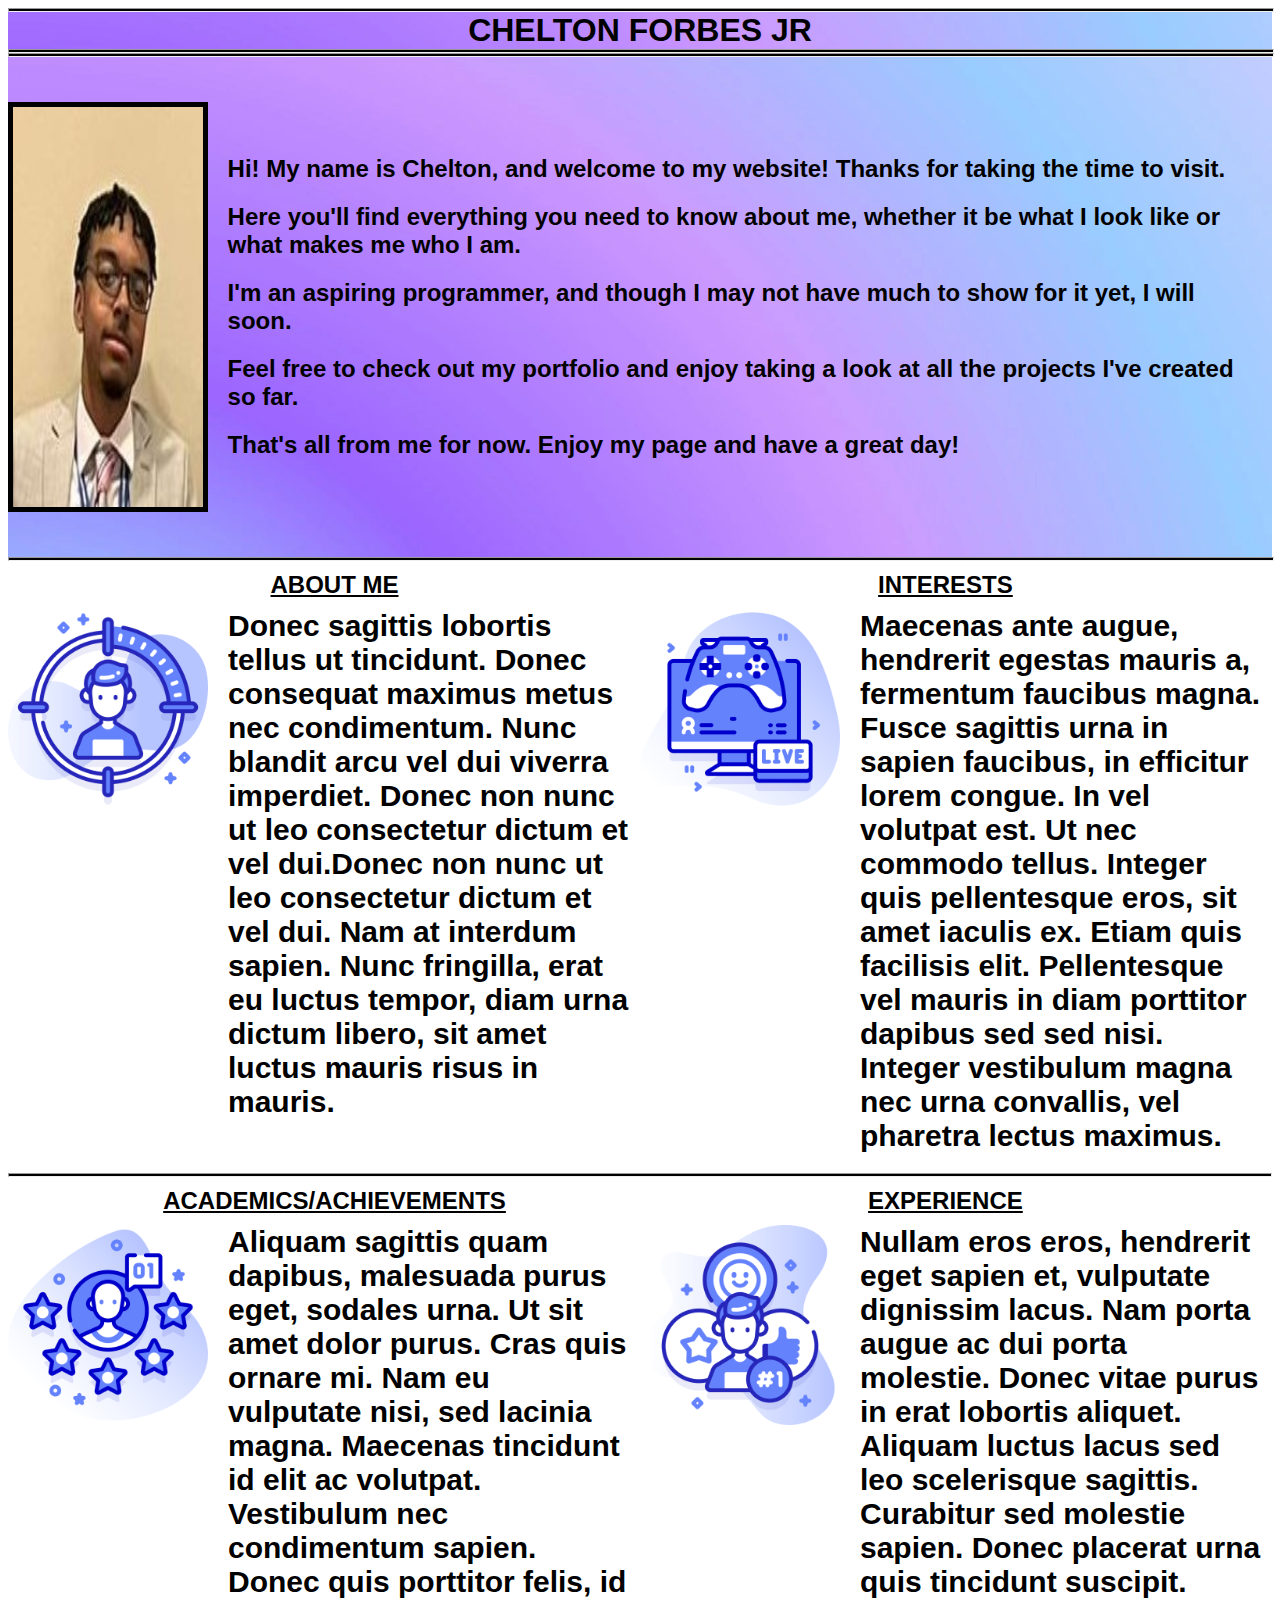
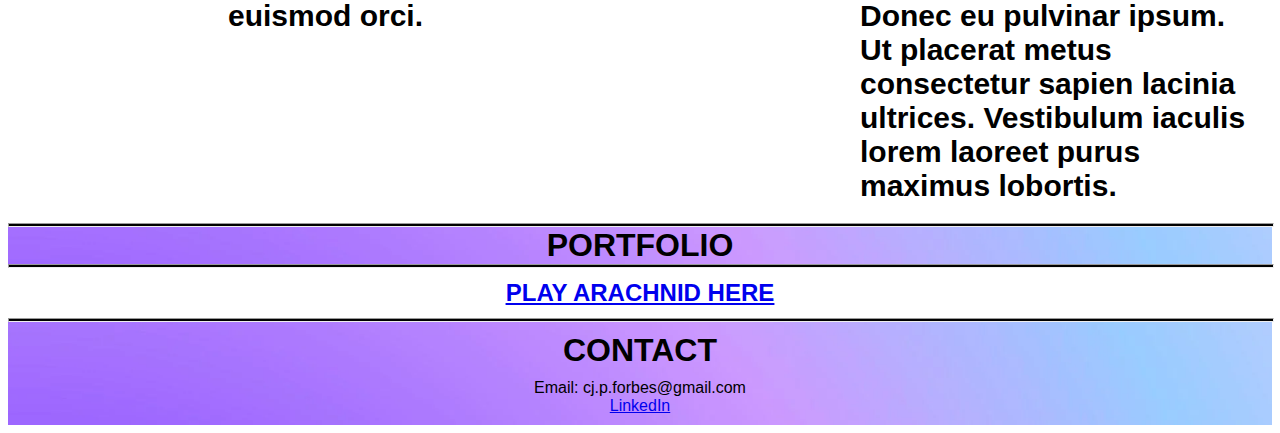
==== index.html @ 2d5bdfb5 "first commit" ====
<!DOCTYPE html>
<html lang="en">
<head>
    <meta charset="UTF-8">
    <meta name="viewport" content="width=device-width, initial-scale=1.0">
    <title>All About Chelton</title>

    <link rel="stylesheet" href="style.css">

</head>
<body>
    <hr> <h1>CHELTON FORBES JR</h1> <hr>

    <div class="top"> 
        <div class="nav">
            <img id="menu" src="assets/menu.png">
            <p class="items">ABOUT ME</p>
            <p class="items">INTERESTS</p>
            <p class="items">ACADEMICS/ACHIEVEMENTS</p>
            <p class="items">EXPERIENCE</p>
            <p class="items">PORTFOLIO</p>
            <p class="items">CONTACT</p>
        </div>
    </div>

    <hr>
    <div class="display">
        <img id="big" src="assets/me.jpg">
        <div id="dText">
            <p>Hi! My name is Chelton, and welcome to my website! Thanks for taking the time to visit. </p>
            <p>Here you'll find everything you need to know about me, whether it be what I look like or what makes me who I am.</p>
            <p>I'm an aspiring programmer, and though I may not have much to show for it yet, I will soon. </p>
            <p>Feel free to check out my portfolio and enjoy taking a look at all the projects I've created so far. </p>
            <p>That's all from me for now. Enjoy my page and have a great day!</p>
        </div>
    </div>
    <hr>

    <div id="main">
        <h2>ABOUT ME</h2>
        <h2>INTERESTS</h2>
        <div class="info">
            <a href="https://www.flaticon.com/free-icons/target" target="_blank"><img class="ph" src="assets/target.png"></a>
            <p>Donec sagittis lobortis tellus ut tincidunt. Donec consequat maximus metus nec condimentum. Nunc blandit arcu vel dui viverra imperdiet. Donec non nunc ut leo consectetur dictum et vel dui.Donec non nunc ut leo consectetur dictum et vel dui. Nam at interdum sapien. Nunc fringilla, erat eu luctus tempor, diam urna dictum libero, sit amet luctus mauris risus in mauris.</p>
        </div>
        <div class="info">
            <a href="https://www.flaticon.com/free-icons/game-controller" target="_blank"><img class="ph" src="assets/gaming.png"></a>
            <p>Maecenas ante augue, hendrerit egestas mauris a, fermentum faucibus magna. Fusce sagittis urna in sapien faucibus, in efficitur lorem congue. In vel volutpat est. Ut nec commodo tellus. Integer quis pellentesque eros, sit amet iaculis ex. Etiam quis facilisis elit. Pellentesque vel mauris in diam porttitor dapibus sed sed nisi. Integer vestibulum magna nec urna convallis, vel pharetra lectus maximus.</p>
        </div>
        <hr>
        <h2>ACADEMICS/ACHIEVEMENTS</h2>
        <h2>EXPERIENCE</h2>
        <div class="info">
            <a href="https://www.flaticon.com/free-icons/customer-experience" target="_blank"><img class="ph" src="assets/rating.png"></a>
            <p>Aliquam sagittis quam dapibus, malesuada purus eget, sodales urna. Ut sit amet dolor purus. Cras quis ornare mi. Nam eu vulputate nisi, sed lacinia magna. Maecenas tincidunt id elit ac volutpat. Vestibulum nec condimentum sapien. Donec quis porttitor felis, id euismod orci.</p>
        </div>
        <div class="info">
            <img class="ph" src="assets/experience.png">
            <p>Nullam eros eros, hendrerit eget sapien et, vulputate dignissim lacus. Nam porta augue ac dui porta molestie. Donec vitae purus in erat lobortis aliquet. Aliquam luctus lacus sed leo scelerisque sagittis. Curabitur sed molestie sapien. Donec placerat urna quis tincidunt suscipit. Donec eu pulvinar ipsum. Ut placerat metus consectetur sapien lacinia ultrices. Vestibulum iaculis lorem laoreet purus maximus lobortis.</p>
        </div>
    </div>

    <hr> <h1>PORTFOLIO</h1> <hr>
    <div id="game">
        <a href="index2.html" target="_blank"> <h2 id="arachnid">PLAY ARACHNID HERE</h2> </a></h2>
    </div>
    <hr>
</body>

<footer>
    <h1 id="contact">CONTACT</h1>
    Email: cj.p.forbes@gmail.com 
    <a href="https://www.linkedin.com/in/chelton-forbes-50a5a7277" target="_blank">LinkedIn</a>
</footer>
</html>
---- style.css ----
body {
    background: rgb(255);
    color: black;
    font-family:'Trebuchet MS', 'Lucida Sans Unicode', 'Lucida Grande', 'Lucida Sans', Arial, sans-serif;
}

hr{ 
    margin-top:0px; margin-bottom:0px; 
    height:2px; background: black;
    width:100%;
}

div { color: black; }
h1 { 
    text-align: center; 
    background:url("assets/display.webp") no-repeat center center;
    background-size: cover;
    margin:0px; 
}
.top { display: flex; }

.nav {
    display: flex;
    justify-content: space-between;
    align-items: center;
    width: 50px;
    font-size:0;
}
.nav:hover {
    font-size:medium;
    width: 75%;
}
#menu {
    height:50px;  width:50px; 
    margin-top:0px; margin-bottom:0px;
}
p {
    margin-top:0px; margin-bottom:0px;
    padding: 10px; font-weight: bolder;
}
.items:hover {
    border: 1px groove black;
    border-radius: 15px;
}

.display {
    background:url("assets/display.webp") no-repeat center center;
    background-size: cover;
    width:100%; height:500px;
    display:flex; align-items:center; justify-content: center;
}

#big { 
    height:400px; width:15%; 
    border: solid 5px black; 
    margin-right:10px; 
}

#dText {
    font-size: x-large;
}

#main {
    display:flex;
    flex-flow: wrap;
    justify-content: space-evenly;
}
.info {
    display:flex; width:50%;
    flex-flow: row;
    align-items: top;
    margin-top: 0px; margin-bottom: 10px;
    font-size: 30px;
}

h2 {
    width:45%;
    text-align: center; text-decoration: underline;
    margin-top: 10px; margin-bottom: 0px;
}

.ph {
    margin-top:10px; margin-right:10px;
    height:200px; width:200px;
}

#games {
    display: flex;
}

#game {
    display: flex;
    justify-content: center;
    align-items: center;
    height: 50px;
}

#arachnid {
    text-align: center;
    width: 100%;
    margin:0px; padding:0px;
}

.p5Canvas {    
    border: solid 3px black;
    display:block; margin:auto; 
    margin-top:15%;
}

footer {
    height:100%; padding:10px;
    display:flex; flex-flow:column;
    align-items: center;
    background:url("assets/display.webp") no-repeat center center;
    background-size: cover;
}

#contact {
    background:none;
    margin-bottom:10px;
}

@media(max-width:1280px) {
    .nav:hover {
        width: 100%;
    }
}

@media(max-width:1280px) {
    .nav {
        display: none;
    }
}
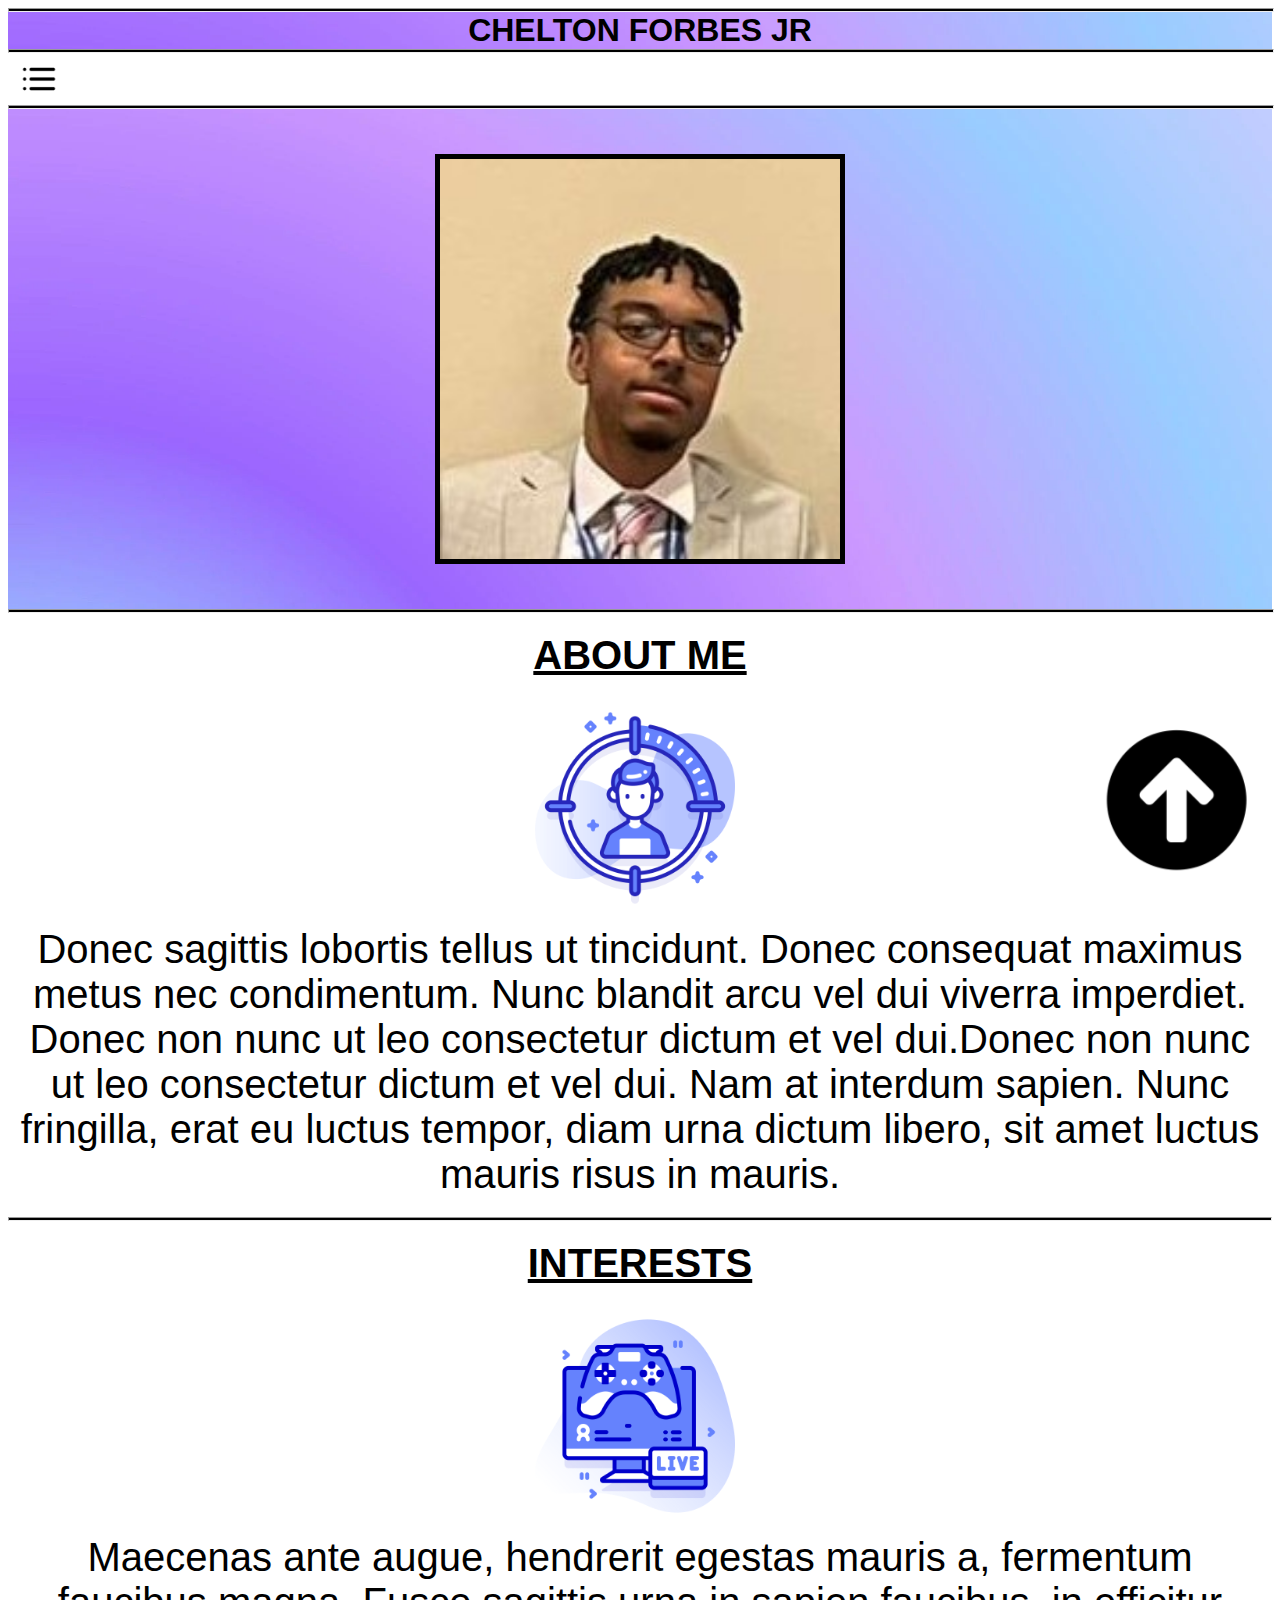
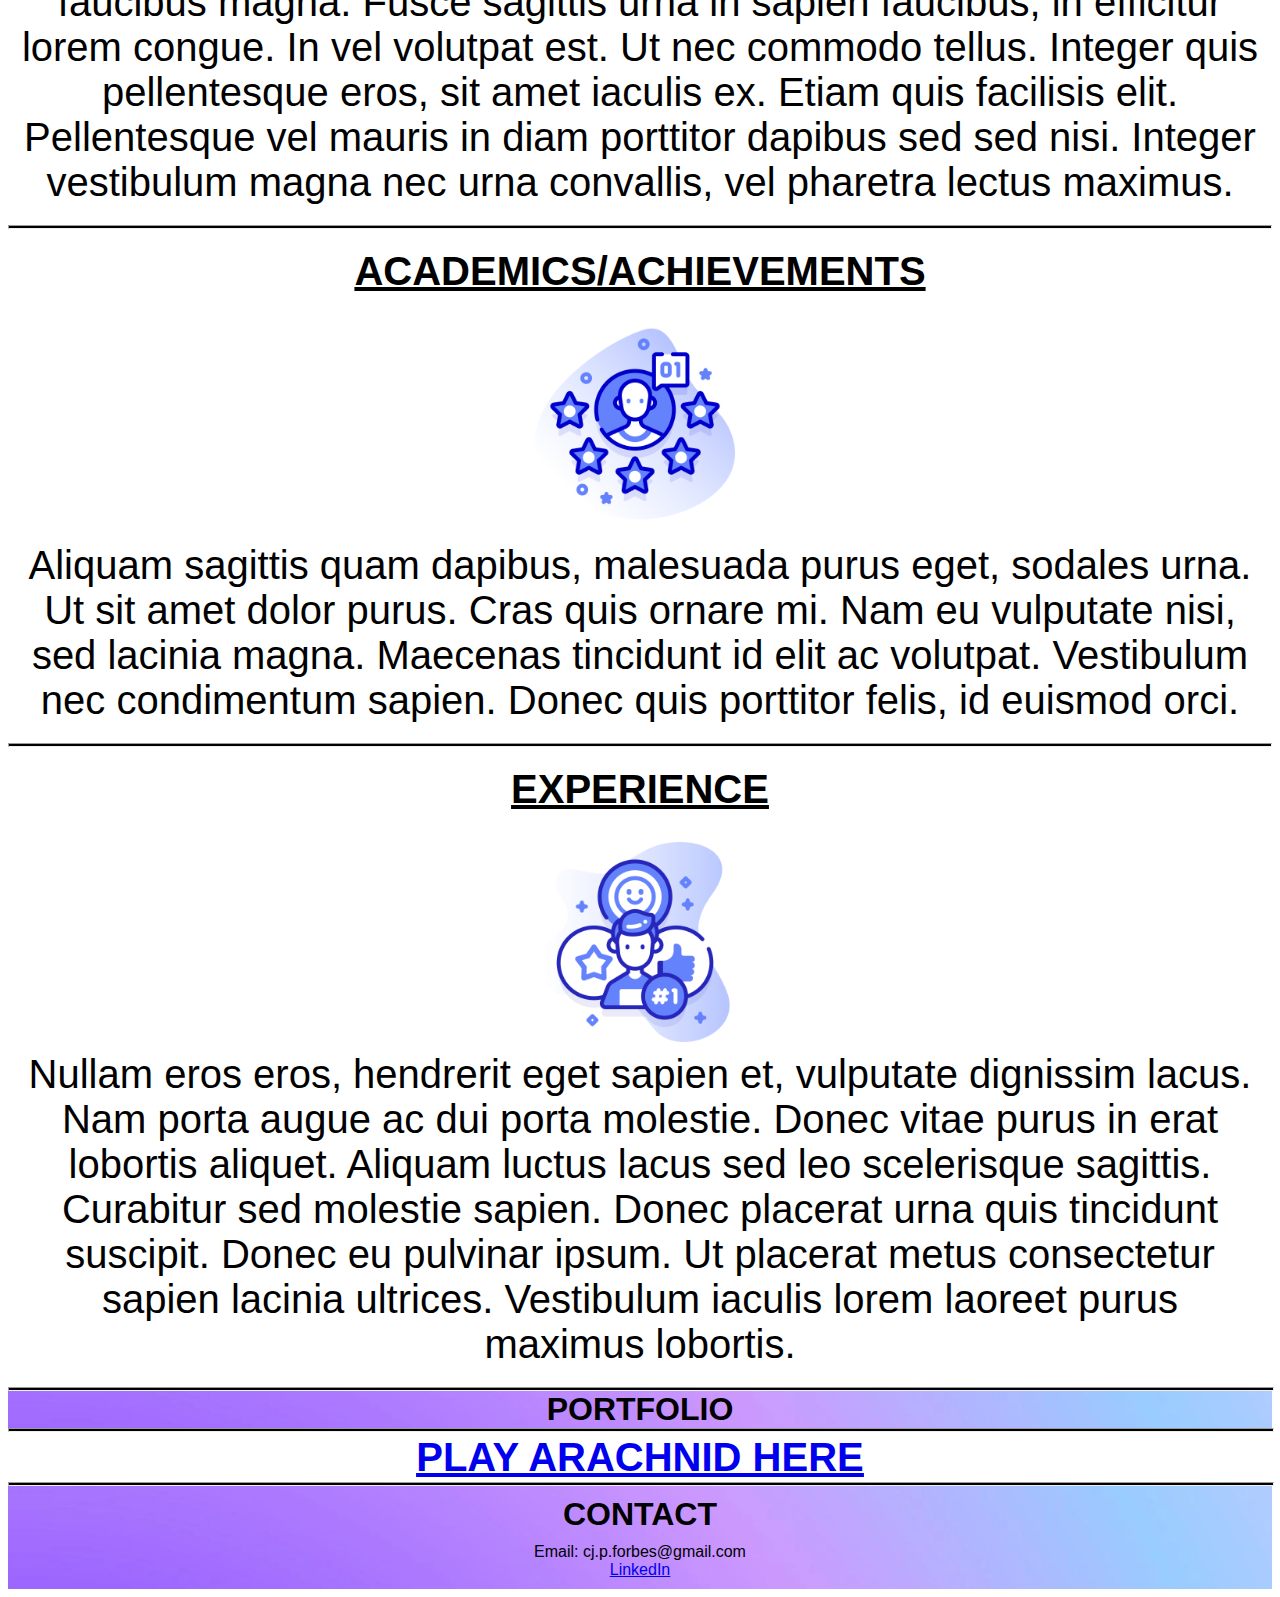
==== commit 4bbe314c: "second commit" ====
--- a/index.html
+++ b/index.html
@@ -6,20 +6,19 @@
     <title>All About Chelton</title>
 
     <link rel="stylesheet" href="style.css">
-
 </head>
 <body>
     <hr> <h1>CHELTON FORBES JR</h1> <hr>
 
     <div class="top"> 
-        <div class="nav">
-            <img id="menu" src="assets/menu.png">
-            <p class="items">ABOUT ME</p>
-            <p class="items">INTERESTS</p>
-            <p class="items">ACADEMICS/ACHIEVEMENTS</p>
-            <p class="items">EXPERIENCE</p>
-            <p class="items">PORTFOLIO</p>
-            <p class="items">CONTACT</p>
+        <div id="bar">
+            <button class="items" id="open"> <img id="menu" src="assets/menu.png"> </button>
+            <button class="items" id="aboutMe">ABOUT ME</button>
+            <button class="items" id="interests">INTERESTS</button>
+            <button class="items" id="academic">ACADEMICS/ACHIEVEMENTS</button>
+            <button class="items" id="experience">EXPERIENCE</button>
+            <button class="items" id="port">PORTFOLIO</button>
+            <button class="items" id="cont">CONTACT</button>
         </div>
     </div>
 
@@ -27,44 +26,42 @@
     <div class="display">
         <img id="big" src="assets/me.jpg">
         <div id="dText">
-            <p>Hi! My name is Chelton, and welcome to my website! Thanks for taking the time to visit. </p>
-            <p>Here you'll find everything you need to know about me, whether it be what I look like or what makes me who I am.</p>
-            <p>I'm an aspiring programmer, and though I may not have much to show for it yet, I will soon. </p>
-            <p>Feel free to check out my portfolio and enjoy taking a look at all the projects I've created so far. </p>
-            <p>That's all from me for now. Enjoy my page and have a great day!</p>
+            <p>Hi! My name is Chelton, and welcome to my website! Thanks for taking the time to visit. Here you'll find everything you need to know about me, whether it be what I look like or what makes me who I am. I'm an aspiring programmer, and though I may not have much to show for it yet, I will soon. Feel free to check out my portfolio and enjoy taking a look at all the projects I've created so far. That's all from me for now. Enjoy my page and have a great day!</p>
         </div>
     </div>
     <hr>
 
     <div id="main">
-        <h2>ABOUT ME</h2>
-        <h2>INTERESTS</h2>
-        <div class="info">
+        <div class="info" id="about">
+            <h2>ABOUT ME</h2>
             <a href="https://www.flaticon.com/free-icons/target" target="_blank"><img class="ph" src="assets/target.png"></a>
-            <p>Donec sagittis lobortis tellus ut tincidunt. Donec consequat maximus metus nec condimentum. Nunc blandit arcu vel dui viverra imperdiet. Donec non nunc ut leo consectetur dictum et vel dui.Donec non nunc ut leo consectetur dictum et vel dui. Nam at interdum sapien. Nunc fringilla, erat eu luctus tempor, diam urna dictum libero, sit amet luctus mauris risus in mauris.</p>
-        </div>
-        <div class="info">
+            <p class="inf">Donec sagittis lobortis tellus ut tincidunt. Donec consequat maximus metus nec condimentum. Nunc blandit arcu vel dui viverra imperdiet. Donec non nunc ut leo consectetur dictum et vel dui.Donec non nunc ut leo consectetur dictum et vel dui. Nam at interdum sapien. Nunc fringilla, erat eu luctus tempor, diam urna dictum libero, sit amet luctus mauris risus in mauris.</p>
+        </div> <hr>
+        <div class="info" id="int">
+            <h2>INTERESTS</h2>
             <a href="https://www.flaticon.com/free-icons/game-controller" target="_blank"><img class="ph" src="assets/gaming.png"></a>
-            <p>Maecenas ante augue, hendrerit egestas mauris a, fermentum faucibus magna. Fusce sagittis urna in sapien faucibus, in efficitur lorem congue. In vel volutpat est. Ut nec commodo tellus. Integer quis pellentesque eros, sit amet iaculis ex. Etiam quis facilisis elit. Pellentesque vel mauris in diam porttitor dapibus sed sed nisi. Integer vestibulum magna nec urna convallis, vel pharetra lectus maximus.</p>
-        </div>
-        <hr>
-        <h2>ACADEMICS/ACHIEVEMENTS</h2>
-        <h2>EXPERIENCE</h2>
-        <div class="info">
+            <p class="inf">Maecenas ante augue, hendrerit egestas mauris a, fermentum faucibus magna. Fusce sagittis urna in sapien faucibus, in efficitur lorem congue. In vel volutpat est. Ut nec commodo tellus. Integer quis pellentesque eros, sit amet iaculis ex. Etiam quis facilisis elit. Pellentesque vel mauris in diam porttitor dapibus sed sed nisi. Integer vestibulum magna nec urna convallis, vel pharetra lectus maximus.</p>
+        </div> <hr>
+        <div class="info" id="ac">
+            <h2>ACADEMICS/ACHIEVEMENTS</h2>
             <a href="https://www.flaticon.com/free-icons/customer-experience" target="_blank"><img class="ph" src="assets/rating.png"></a>
-            <p>Aliquam sagittis quam dapibus, malesuada purus eget, sodales urna. Ut sit amet dolor purus. Cras quis ornare mi. Nam eu vulputate nisi, sed lacinia magna. Maecenas tincidunt id elit ac volutpat. Vestibulum nec condimentum sapien. Donec quis porttitor felis, id euismod orci.</p>
-        </div>
-        <div class="info">
+            <p class="inf">Aliquam sagittis quam dapibus, malesuada purus eget, sodales urna. Ut sit amet dolor purus. Cras quis ornare mi. Nam eu vulputate nisi, sed lacinia magna. Maecenas tincidunt id elit ac volutpat. Vestibulum nec condimentum sapien. Donec quis porttitor felis, id euismod orci.</p>
+        </div> <hr>
+        <div class="info" id="exp">
+            <h2>EXPERIENCE</h2>
             <img class="ph" src="assets/experience.png">
-            <p>Nullam eros eros, hendrerit eget sapien et, vulputate dignissim lacus. Nam porta augue ac dui porta molestie. Donec vitae purus in erat lobortis aliquet. Aliquam luctus lacus sed leo scelerisque sagittis. Curabitur sed molestie sapien. Donec placerat urna quis tincidunt suscipit. Donec eu pulvinar ipsum. Ut placerat metus consectetur sapien lacinia ultrices. Vestibulum iaculis lorem laoreet purus maximus lobortis.</p>
+            <p class="inf">Nullam eros eros, hendrerit eget sapien et, vulputate dignissim lacus. Nam porta augue ac dui porta molestie. Donec vitae purus in erat lobortis aliquet. Aliquam luctus lacus sed leo scelerisque sagittis. Curabitur sed molestie sapien. Donec placerat urna quis tincidunt suscipit. Donec eu pulvinar ipsum. Ut placerat metus consectetur sapien lacinia ultrices. Vestibulum iaculis lorem laoreet purus maximus lobortis.</p>
         </div>
     </div>
 
-    <hr> <h1>PORTFOLIO</h1> <hr>
+    <hr> <h1 id="portfolio">PORTFOLIO</h1> <hr>
     <div id="game">
         <a href="index2.html" target="_blank"> <h2 id="arachnid">PLAY ARACHNID HERE</h2> </a></h2>
     </div>
     <hr>
+
+    <button id="toTop"> <img id="arrow" src="assets/top.png"> </button>
+    <script src="script.js"></script>
 </body>
 
 <footer>
--- a/style.css
+++ b/style.css
@@ -1,5 +1,9 @@
+html {
+    scroll-behavior: smooth;
+}
+
 body {
-    background: rgb(255);
+    background: rgb(255); width:fit-content;
     color: black;
     font-family:'Trebuchet MS', 'Lucida Sans Unicode', 'Lucida Grande', 'Lucida Sans', Arial, sans-serif;
 }
@@ -11,33 +15,44 @@
 }
 
 div { color: black; }
+
 h1 { 
     text-align: center; 
     background:url("assets/display.webp") no-repeat center center;
     background-size: cover;
     margin:0px; 
 }
+
 .top { display: flex; }
 
-.nav {
+#bar {
+    visibility: hidden;
     display: flex;
     justify-content: space-between;
     align-items: center;
-    width: 50px;
-    font-size:0;
+    width:75%;
 }
-.nav:hover {
-    font-size:medium;
-    width: 75%;
+
+#open {
+    visibility:visible;
+    display: flex;
 }
+
 #menu {
     height:50px;  width:50px; 
     margin-top:0px; margin-bottom:0px;
 }
+
 p {
     margin-top:0px; margin-bottom:0px;
     padding: 10px; font-weight: bolder;
 }
+
+.items {
+    background:none; border:none;
+    font-weight: bold;
+}
+
 .items:hover {
     border: 1px groove black;
     border-radius: 15px;
@@ -51,13 +66,15 @@
 }
 
 #big { 
-    height:400px; width:15%; 
+    height:400px; width:400px; 
     border: solid 5px black; 
-    margin-right:10px; 
+    margin-right:10px; margin-left:10px; 
 }
 
 #dText {
     font-size: x-large;
+    line-height: 60px;
+    width:100%;
 }
 
 #main {
@@ -65,18 +82,21 @@
     flex-flow: wrap;
     justify-content: space-evenly;
 }
+
 .info {
-    display:flex; width:50%;
-    flex-flow: row;
-    align-items: top;
+    display:flex; width:100%;
+    flex-flow: row wrap;
+    justify-content:center; align-items: center;
     margin-top: 0px; margin-bottom: 10px;
-    font-size: 30px;
+    font-size: 40px; font-weight:lighter;
+    text-align: center;
 }
 
 h2 {
-    width:45%;
-    text-align: center; text-decoration: underline;
-    margin-top: 10px; margin-bottom: 0px;
+    font-size: 40px; 
+    width:100%; display: flex; justify-content: center;
+    text-decoration: underline;
+    margin-top: 20px; margin-bottom: 20px;
 }
 
 .ph {
@@ -120,14 +140,31 @@
     margin-bottom:10px;
 }
 
-@media(max-width:1280px) {
-    .nav:hover {
-        width: 100%;
+#toTop {
+    border:none;
+    background:none;
+    position: fixed;
+    bottom:10px; right: 10px;
+}
+
+#arrow {
+    height:175px; width: 175px;
+}
+
+@media(max-width:1435px) {
+    #dText {
+        display: none;
     }
 }
 
 @media(max-width:1280px) {
-    .nav {
+    #bar {
+        width:100%;
+    }
+}
+
+@media(max-width:1000px) {
+    #bar {
         display: none;
     }
 }
